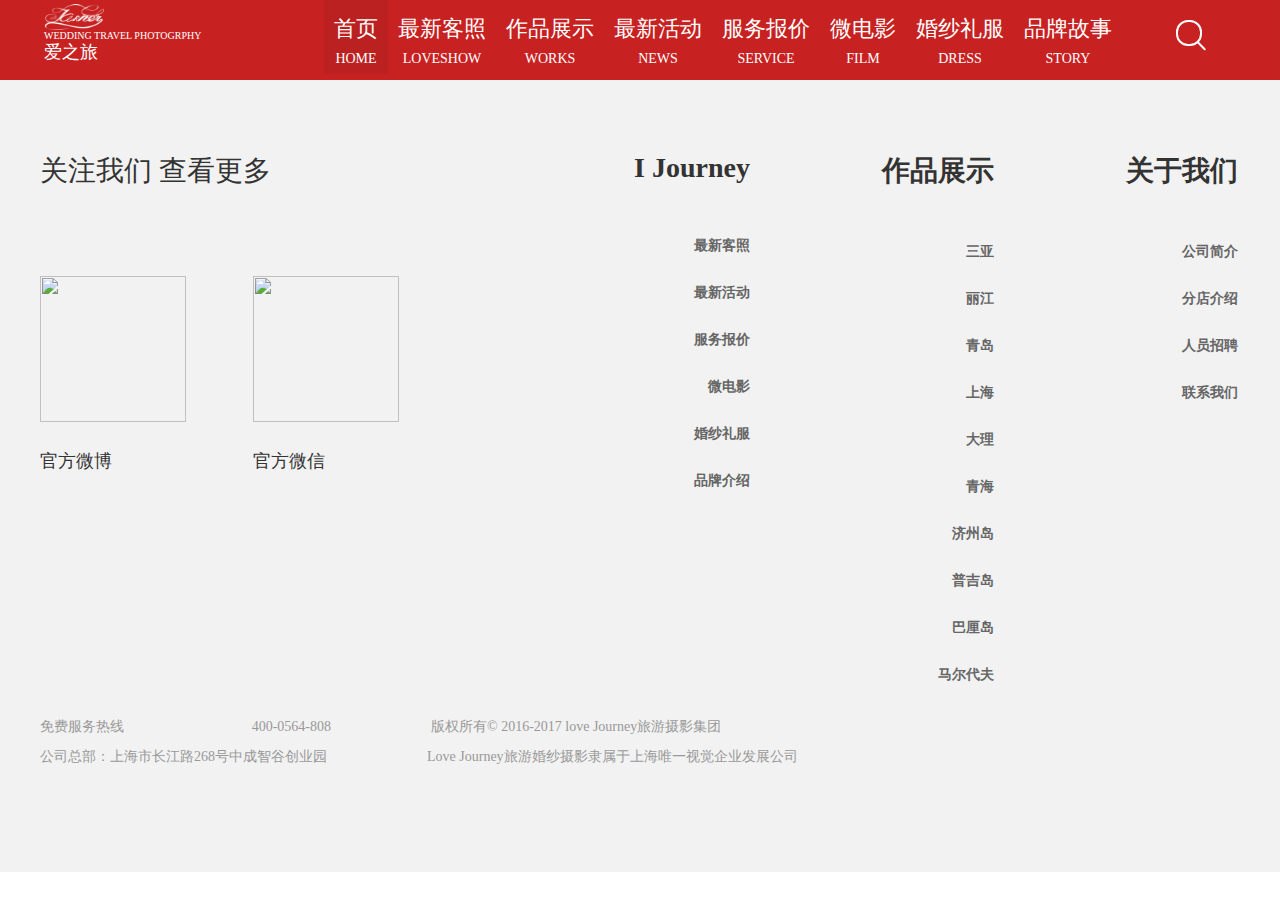
==== index.html @ 19bf7eb3 "Merge remote-tracking branch 'refs/remotes/sevenBaseGuest/master' into lifuyou" ====
<!doctype html>
<html lang="en">
<head>
	<meta charset="UTF-8" />
	<meta name="author" content="sevenBaseGuest"/>
	<meta name="generator" content="Hbuilder 8.0"/>
	<title>爱之旅</title>
	<link rel="stylesheet" type="text/css" href="css/public.css"/>
</head>
<body>
	<!-- 导航栏开始 -->
	<div class="nav">
		<div class="nav_content">
			<div class="nav_left">
				<ul>
					<li class="left_top"><img src="img/index_nav.png"/></li>
					<li>WEDDING TRAVEL PHOTOGRPHY</li>
					<li class="left_bottom">爱之旅</li>
				</ul>
			</div>
			<div class="nav_center">
				<ul>
					<li class="active">
						<a href="#">
							<p>首页</p>
							<p>HOME</p>
						</a>
					</li>
					<li>
						<a href="#">
							<p>最新客照</p>
							<p>LOVESHOW</p>
						</a>
					</li>
					<li>
						<a href="#">
							<p>作品展示</p>
							<p>WORKS</p>
						</a>
					</li>
					<li>
						<a href="#">
							<p>最新活动</p>
							<p>NEWS</p>
						</a>
					</li>
					<li>
						<a href="#">
							<p>服务报价</p>
							<p>SERVICE</p>
						</a>
					</li>
					<li>
						<a href="#">
							<p>微电影</p>
							<p>FILM</p>
						</a>
					</li>
					<li>
						<a href="#">
							<p>婚纱礼服</p>
							<p>DRESS</p>
						</a>
					</li>
					<li>
						<a href="#">
							<p>品牌故事</p>
							<p>STORY</p>
						</a>
					</li>
				</ul>
			</div>
			<div class="nav_right">
				<div class="nav_circle"></div>
				<div class="nav_xiexian"></div>
			</div>
		</div>
	</div>	
	<!-- 导航栏结束 -->
	<div class="foot">
		<div class="foot_wrap">
			<div class="foot_left">
				<ul>
					<li>关注我们 查看更多</li>
					<li class="attention">
						<span>
							<img src="img/weibo.png"/>
						</span>
						<span class="foot_weixin">
							<img src="img/weixin.png"/>
						</span>
					</li>
					<li class="foot_img_detail">
						<span>官方微博</span>
						<span class="offical_weixin">官方微信</span>
					</li>
				</ul>
			</div>
			<div class="foot_right">
				<dl>
					<dt>I Journey</dt>
						<dd><a href="#">最新客照</a></dd>
						<dd><a href="#">最新活动</a></dd>
						<dd><a href="#">服务报价</a></dd>
						<dd><a href="#">微电影</a></dd>
						<dd><a href="#">婚纱礼服</a></dd>
						<dd><a href="#">品牌介绍</a></dd>					
				</dl>
				<dl>
					<dt>作品展示</dt>
						<dd><a href="#">三亚</a></dd>
						<dd><a href="#">丽江</a></dd>
						<dd><a href="#">青岛</a></dd>
						<dd><a href="#">上海</a></dd>
						<dd><a href="#">大理</a></dd>
						<dd><a href="#">青海</a></dd>
						<dd><a href="#">济州岛</a></dd>
						<dd><a href="#">普吉岛</a></dd>
						<dd><a href="#">巴厘岛</a></dd>
						<dd><a href="#">马尔代夫</a></dd>
				</dl>
				<dl>
					<dt>关于我们</dt>
						<dd><a href="#">公司简介</a></dd>
						<dd><a href="#">分店介绍</a></dd>
						<dd><a href="#">人员招聘</a></dd>
						<dd><a href="#">联系我们</a></dd>
				</dl>
			</div>
			<div class="foot_detail">
				<ul>
					<li>免费服务热线</li>
					<li class="foot_second">400-0564-808</li>
					<li class="foot_third">版权所有&copy; 2016-2017 love Journey旅游摄影集团</li>
				</ul>
				<ul>
					<li>公司总部：</li>
					<li>上海市长江路268号中成智谷创业园</li>
					<li class="foot_third">Love Journey旅游婚纱摄影隶属于上海唯一视觉企业发展公司</li>
				</ul>
			</div>
		</div>
	</div>
</body>
</html>
---- css/public.css ----
@charset "utf-8";
/*清除默认样式开始*/
html, body, div, span, applet, object, iframe,h1, h2, h3, h4, h5, h6, p, blockquote, 
pre,a, abbr, acronym,address, big, cite, code,del, dfn, em, img, ins, kbd, q, s, 
samp,small, strike, strong, sub, sup, tt,var,b, u, i, center,dl, dt, dd, ol, ul, 
li,fieldset, form, label, legend,table, caption, tbody,tfoot,thead,tr, th, td,article, 
aside, canvas, details, embed, figure, figcaption, footer, header,hgroup, menu, nav, 
output, ruby, section, summary,time, mark, audio, video
{
  margin: 0;
  padding: 0;
}
body {
	font-size: "平方";
}
ul ,li ,ol {
	list-style: none;
}
a {
	text-decoration: none;
}
@font-face {
	font-family:AdobeHeitiStdR;
	src: url("../font/AdobeHeitiStd.otf");
}
@font-face {
	font-family:平方;
	src: url("../font/pingfang.ttf");
}
/*清除默认样式结束*/
/*导航栏样式开始*/
.nav {
	position: relative;
	width: 100%;
	min-width: 1200px;
	height: 80px;
	background: #c10a0a;
	opacity: 0.9;
	filter: alpha(opacity=90);
}
.nav .nav_content {
	position: relative;
	margin: 0 auto;
	width: 1200px;
	height: 80px;
	line-height: 80px;
}
.nav .nav_content .nav_left {
	width: 280px;
	height: 80px;
	position: relative;
	float: left;
	padding-top: 12px;
	padding-left: 4px;
}
.nav .nav_content .nav_left ul li {
	color: #ffffff;
	height: 16px;
	line-height: 16px;
	font-size: 10px;
	font-family: "平方";
}
.nav .nav_content .nav_left ul li.left_top img{
	width: 60px;
  height: 26px;
  position: relative;
  top: -8px;
}
.nav .nav_content .nav_left ul li.left_bottom {
	font-family: "AdobeHeitiStdR";
	font-size: 18px;
	font-weight: 100;
}
.nav .nav_content .nav_center {
	position: relative;
	float: left;
	height: 80px;
	line-height: 80px;
}
.nav .nav_content .nav_center ul li {
	float: left;
}
.nav .nav_content .nav_center ul li:hover {
	background: #B50909;
}
.nav .nav_content .nav_center ul li.active {
	background: #B50909;
}
.nav .nav_content .nav_center ul li a {
	font-family: "平方";
	color: #ffffff;
	display: block;
	height: 60px;
	line-height: 60px;
	font-weight: 100;
	text-align: center;
}
.nav .nav_content .nav_center ul li a {
	padding: 14px 10px 0;
}
.nav .nav_content .nav_center ul li a p {
	height: 30px;
	line-height: 30px;
}
.nav .nav_content .nav_center ul li a p:first-child {
	font-size: 22px;
}
.nav .nav_content .nav_center ul li a p:last-child {
	font-size: 14px;
}
.nav .nav_content .nav_right {
	position: relative;
	float: left;
	width: 100px;
	height: 80px;
}
.nav .nav_content .nav_right .nav_circle {
	width: 22px;
	height: 22px;
	border: 2px solid #FFFFFF;
	border-radius: 12px;
	-moz-border-radius: 12px;
	-webkit-border-radius: 12px;
	position: relative;
	top: 20px;
	left: 54px;
	cursor: pointer;
}
.nav .nav_content .nav_right .nav_xiexian {
	position: absolute;
	width: 9px;
	height: 0px;
	border: 1px solid #FFFFFF;
	transform: rotate(45deg);
	-moz-transform: rotate(45deg);
	-ms-transform: rotate(45deg);
	-webkit-transform: rotate(45deg);
	border-radius: 5px;
	-moz-border-radius: 5px;
	-webkit-border-radius: 5px;
	left: 74px;
	top: 45px;
}
/*导航栏结束*/
/*底部开始*/
.foot {
	width: 100%;
	min-width: 1200px;
	background: #F2F2F2;
	position: relative;
	height: 792px;
}
.foot .foot_wrap {
	position: relative;
	width: 1200px;
	margin: 0 auto;
	padding-top: 72px;
}
.foot .foot_wrap .foot_left {
	position: relative;
	float: left;
	width: 430px;
}
.foot .foot_wrap .foot_left ul li {
	font-size: 28px;
	color: #333333;
}
.foot .foot_wrap .foot_left ul li.attention {
	padding-top: 86px;
}
.foot .foot_wrap .foot_left ul li.attention img {
	width: 146px;
	height: 146px;
}
.foot .foot_wrap .foot_left ul li.attention span.foot_weixin {
	padding-left: 60px;
}
.foot .foot_wrap .foot_left ul li.foot_img_detail {
	padding-top: 20px;
	font-size: 18px;
}
.foot .foot_wrap .foot_left ul li.foot_img_detail span.offical_weixin {
	padding-left: 136px;
}
.foot .foot_wrap .foot_right {
	position: relative;
	float: right;
	width: 730px;
}
.foot .foot_wrap .foot_right dl {
	width: 140px;
	display: inline-block;
	position: relative;
	vertical-align: top;
	padding-left: 100px;
	font-family: "平方";
}
.foot .foot_wrap .foot_right dl dt {
	padding-bottom: 52px;
	font-size: 28px;
	color: #333333;
	font-weight: bold;
	text-align: right;
}
.foot .foot_wrap .foot_right dl dd{
	text-align: right;
	padding-bottom: 28px;
	display: block;
}
.foot .foot_wrap .foot_right dl dd a {
	color: #666666;
	font-size: 14px;
	font-weight: bold;
}
.foot .foot_wrap .foot_right dl dd a:hover {
	color: #C10A0A;
}
.foot .foot_wrap .foot_detail {
	position: relative;
	width: 1200px;
	float: left;
	padding-bottom: 58px;
	font-size: 14px;
	color: #999999;
}
.foot .foot_wrap .foot_detail ul {
	width: 1200px;
	position: relative;
	height: 30px;
	line-height: 30px;
}
.foot .foot_wrap .foot_detail ul li {
	float: left;
}
.foot .foot_wrap .foot_detail ul li.foot_third {
	padding-left: 100px;
}
.foot .foot_wrap .foot_detail ul li.foot_second {
	width: 207px;
	text-align: right;
}
/*底部结束*/
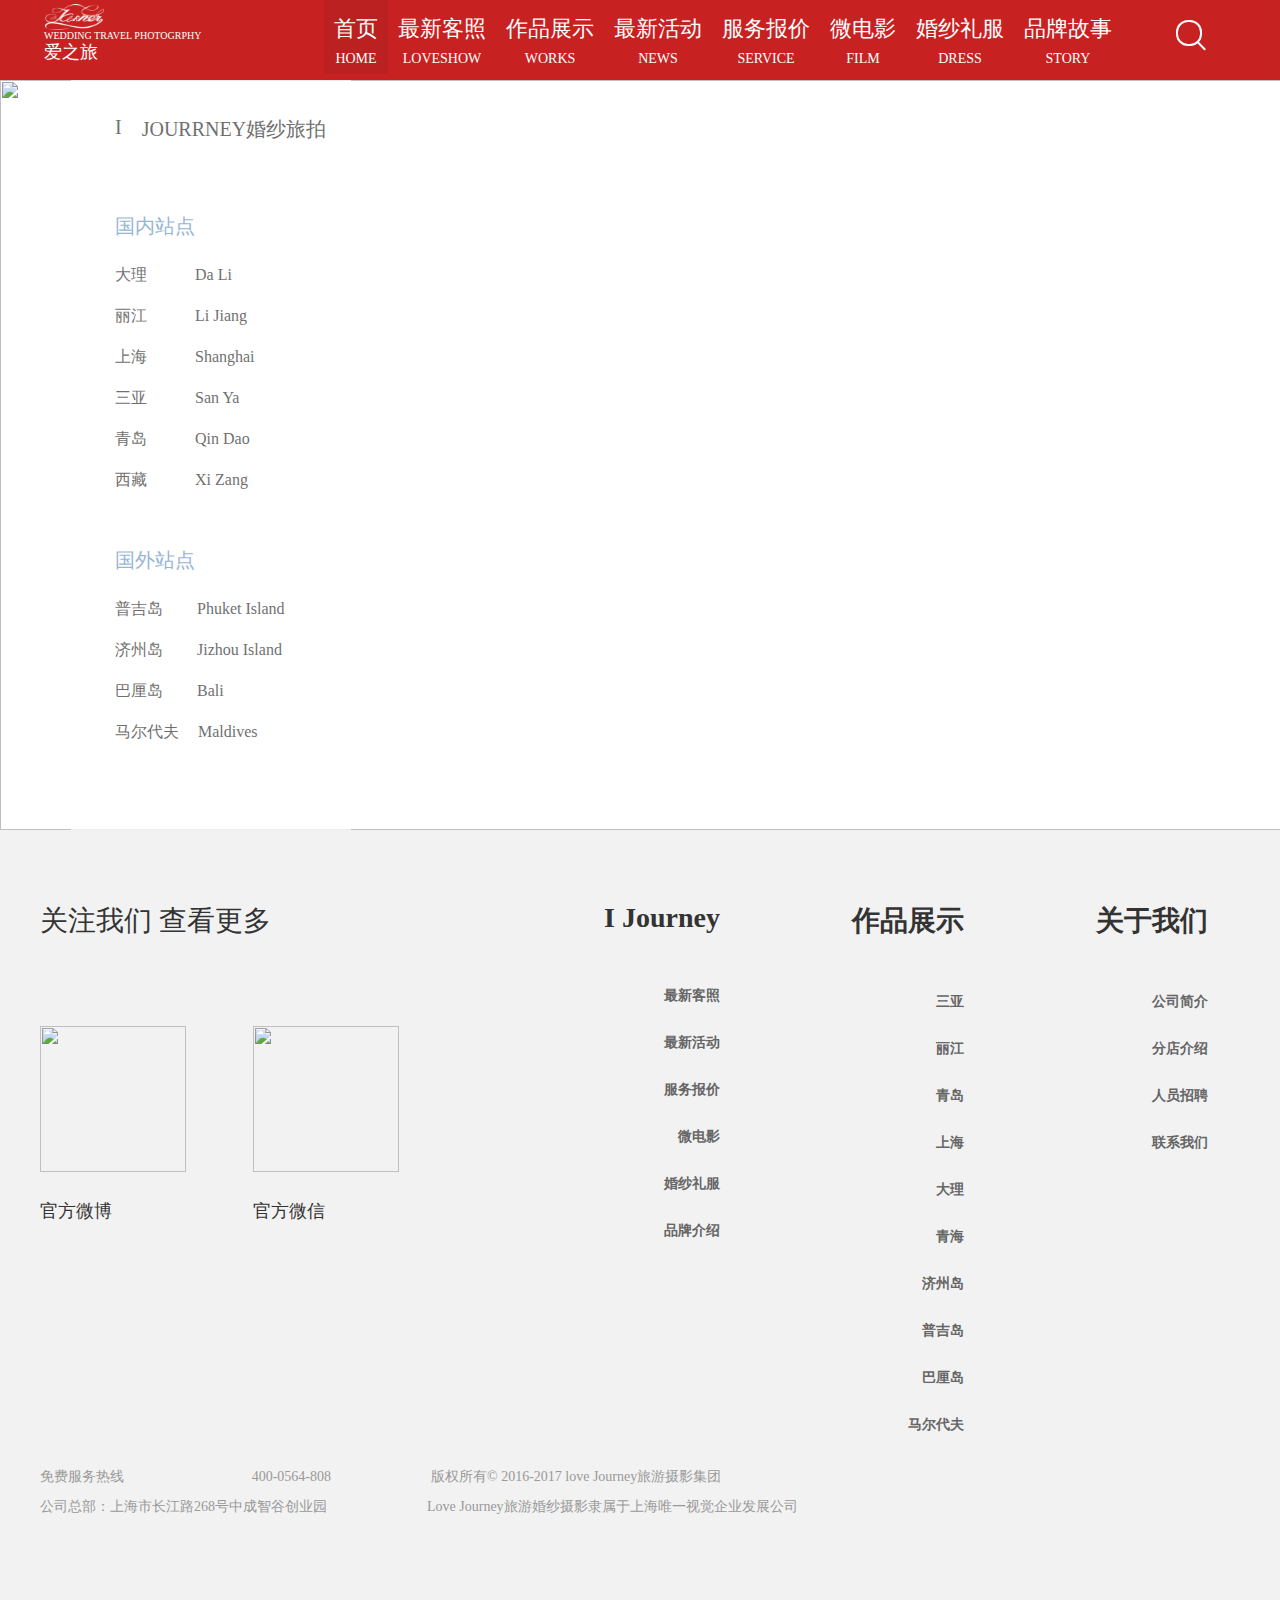
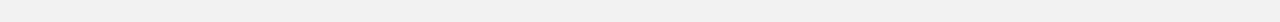
==== commit 308aa211: "首页导航栏下面大图部分" ====
--- a/index.html
+++ b/index.html
@@ -6,6 +6,7 @@
 	<meta name="generator" content="Hbuilder 8.0"/>
 	<title>爱之旅</title>
 	<link rel="stylesheet" type="text/css" href="css/public.css"/>
+	<link rel="stylesheet" type="text/css" href="css/index.css"/>
 </head>
 <body>
 	<!-- 导航栏开始 -->
@@ -77,6 +78,70 @@
 		</div>
 	</div>	
 	<!-- 导航栏结束 -->
+	
+	<!--大图部分开始-->
+	<div class="LFY_bigpic">
+		<img src="img/index_bg.png"/>
+		<div class="LFY_parent_site">
+			<div class="LFY_site">
+				<div class="LFY_sub_site">
+					<p>I</p>
+					<span>JOURRNEY婚纱旅拍</span>
+				</div>
+				<div class="LFY_inlandsite">
+					<p>国内站点</p>
+					<ul>
+						<li>
+							<span>大理</span>
+							<span>Da Li</span>
+						</li>
+						<li>
+							<span>丽江</span>
+							<span>Li Jiang</span>
+						</li>
+						<li>
+							<span>上海</span>
+							<span>Shanghai</span>
+						</li>
+						<li>
+							<span>三亚</span>
+							<span>San Ya</span>
+						</li>
+						<li>
+							<span>青岛</span>
+							<span>Qin Dao</span>
+						</li>
+						<li>
+							<span>西藏</span>
+							<span>Xi Zang</span>
+						</li>
+					</ul>
+				</div>
+				<div class="LFY_foreignsite">
+					<p>国外站点</p>
+					<ul>
+						<li>
+							<span>普吉岛</span>
+							<span>Phuket Island</span>
+						</li>
+						<li>
+							<span>济州岛</span>
+							<span>Jizhou Island</span>
+						</li>
+						<li>
+							<span>巴厘岛</span>
+							<span>Bali</span>
+						</li>
+						<li>
+							<span class="LFY_Maldives">马尔代夫</span>
+							<span>Maldives</span>
+						</li>
+					</ul>
+				</div>
+		</div>
+		</div>
+	</div>
+	<!--底部开始-->
 	<div class="foot">
 		<div class="foot_wrap">
 			<div class="foot_left">
--- a/css/public.css
+++ b/css/public.css
@@ -185,7 +185,7 @@
 .foot .foot_wrap .foot_right {
 	position: relative;
 	float: right;
-	width: 730px;
+	width: 760px;
 }
 .foot .foot_wrap .foot_right dl {
 	width: 140px;
--- a/css/index.css
+++ b/css/index.css
@@ -0,0 +1,79 @@
+/*大图部分*/
+.LFY_bigpic{
+	width: 1903px;
+	height: 750px;
+	/*min-width: 1200px;*/
+	position: relative;
+}
+.LFY_bigpic img{
+	width: 100%;
+	height: 100%;
+	position: absolute;
+	top: 0;
+	left: 0;
+}
+/*大图站点部分*/
+.LFY_parent_site{
+	width: 280px;
+	height: 750px;
+	position: absolute;
+	left: 71px;
+	top: 0;
+	background: white;
+	opacity: 0.7;
+}
+.LFY_site{
+	width: 230px;
+	height: 714px;
+	position: absolute;
+	top: 36px;
+	left: 44px;
+}
+.LFY_sub_site{
+	font-family: "微软雅黑";
+	font-size: 20px;
+	color: #333333;
+	margin-bottom: 70px;
+}
+.LFY_sub_site p{
+	float: left;
+	margin-right: 20px;
+}
+/*国内站点*/
+.LFY_inlandsite p{
+	font-size: 20px;
+	color: #6d98c2;
+	margin-bottom: 25px;
+}
+.LFY_inlandsite ul{
+	font-size: 16px;
+	color: #333333;
+}
+.LFY_inlandsite ul li{
+	margin-bottom: 20px;
+}
+.LFY_inlandsite ul li span{
+	margin-right: 44px;
+}
+/*国外站点*/
+.LFY_foreignsite{
+	margin-top: 56px;
+}
+.LFY_foreignsite p{
+	font-size: 20px;
+	color: #6d98c2;
+	margin-bottom: 25px;
+}
+.LFY_foreignsite ul{
+	font-size: 16px;
+	color: #333333;
+}
+.LFY_foreignsite ul li{
+	margin-bottom: 20px;
+}
+.LFY_foreignsite ul li span{
+	margin-right: 30px;
+}
+.LFY_foreignsite ul li .LFY_Maldives{
+	margin-right: 15px;
+}
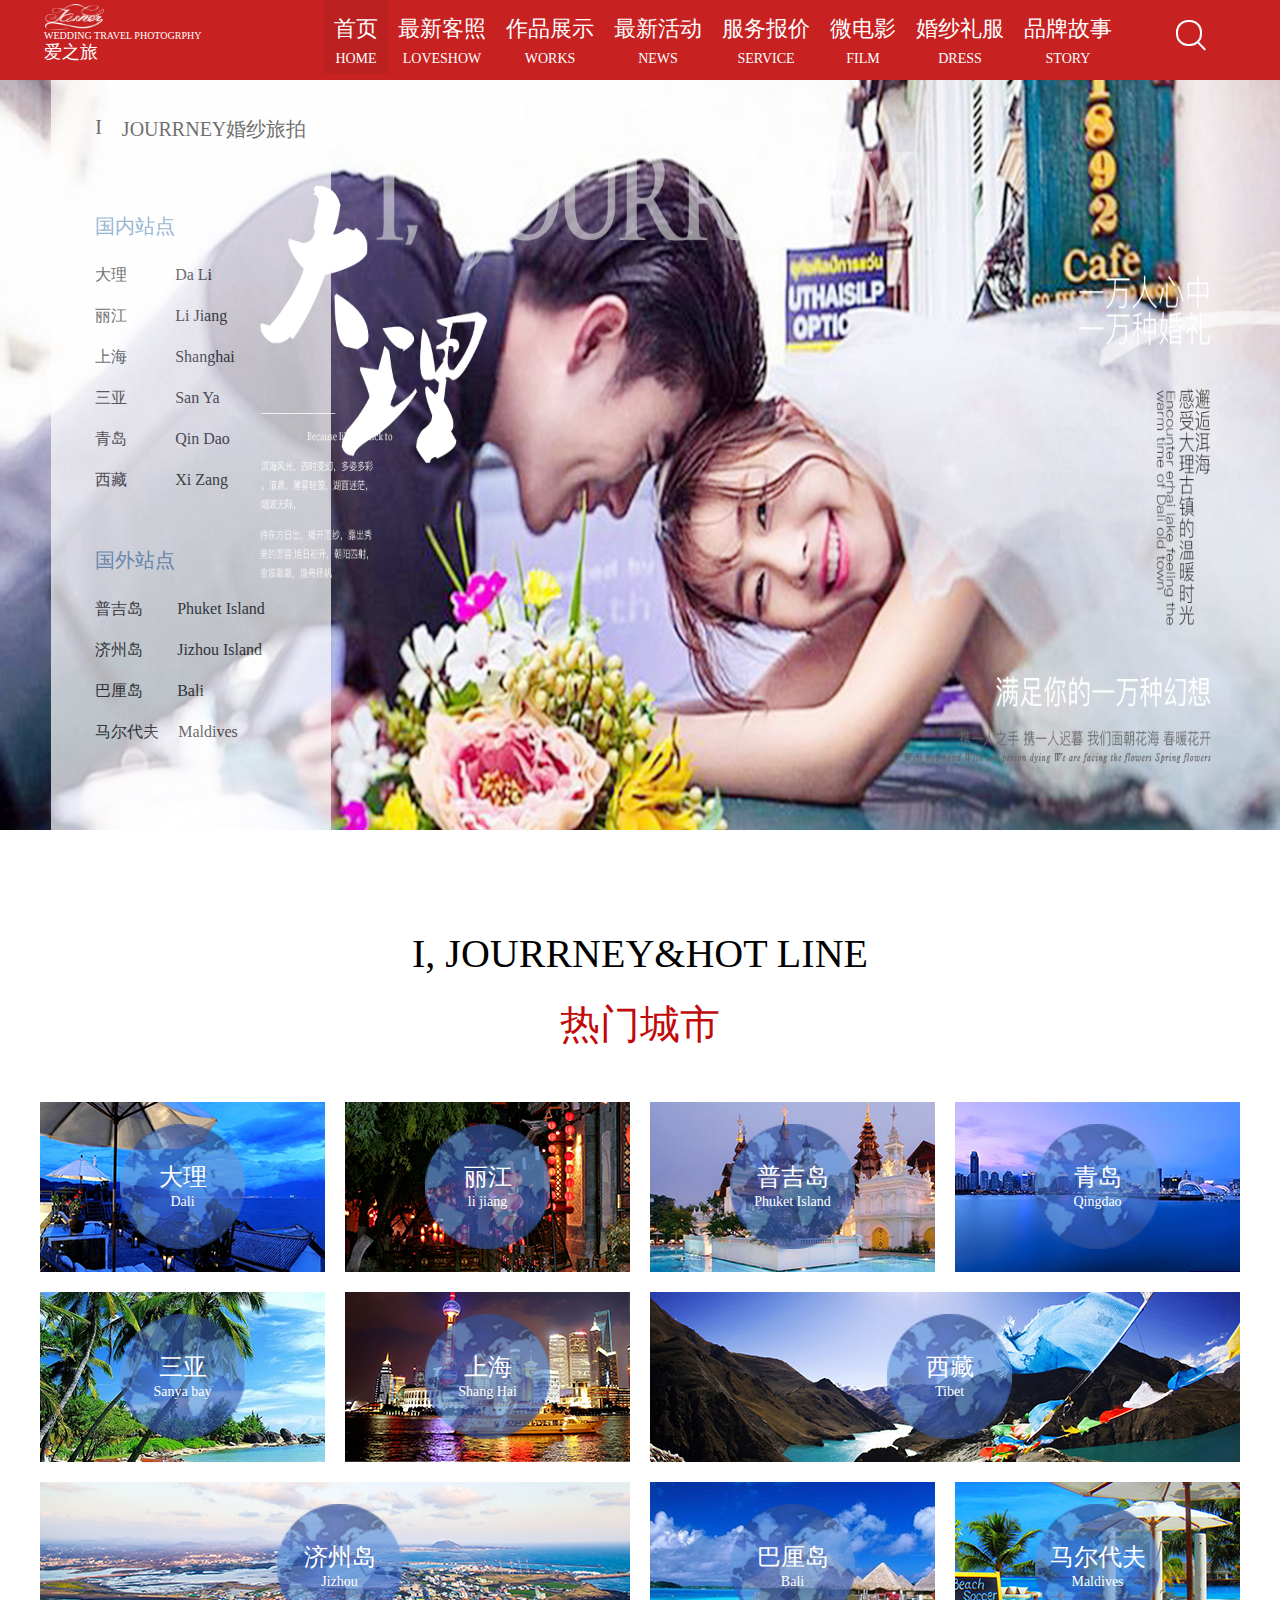
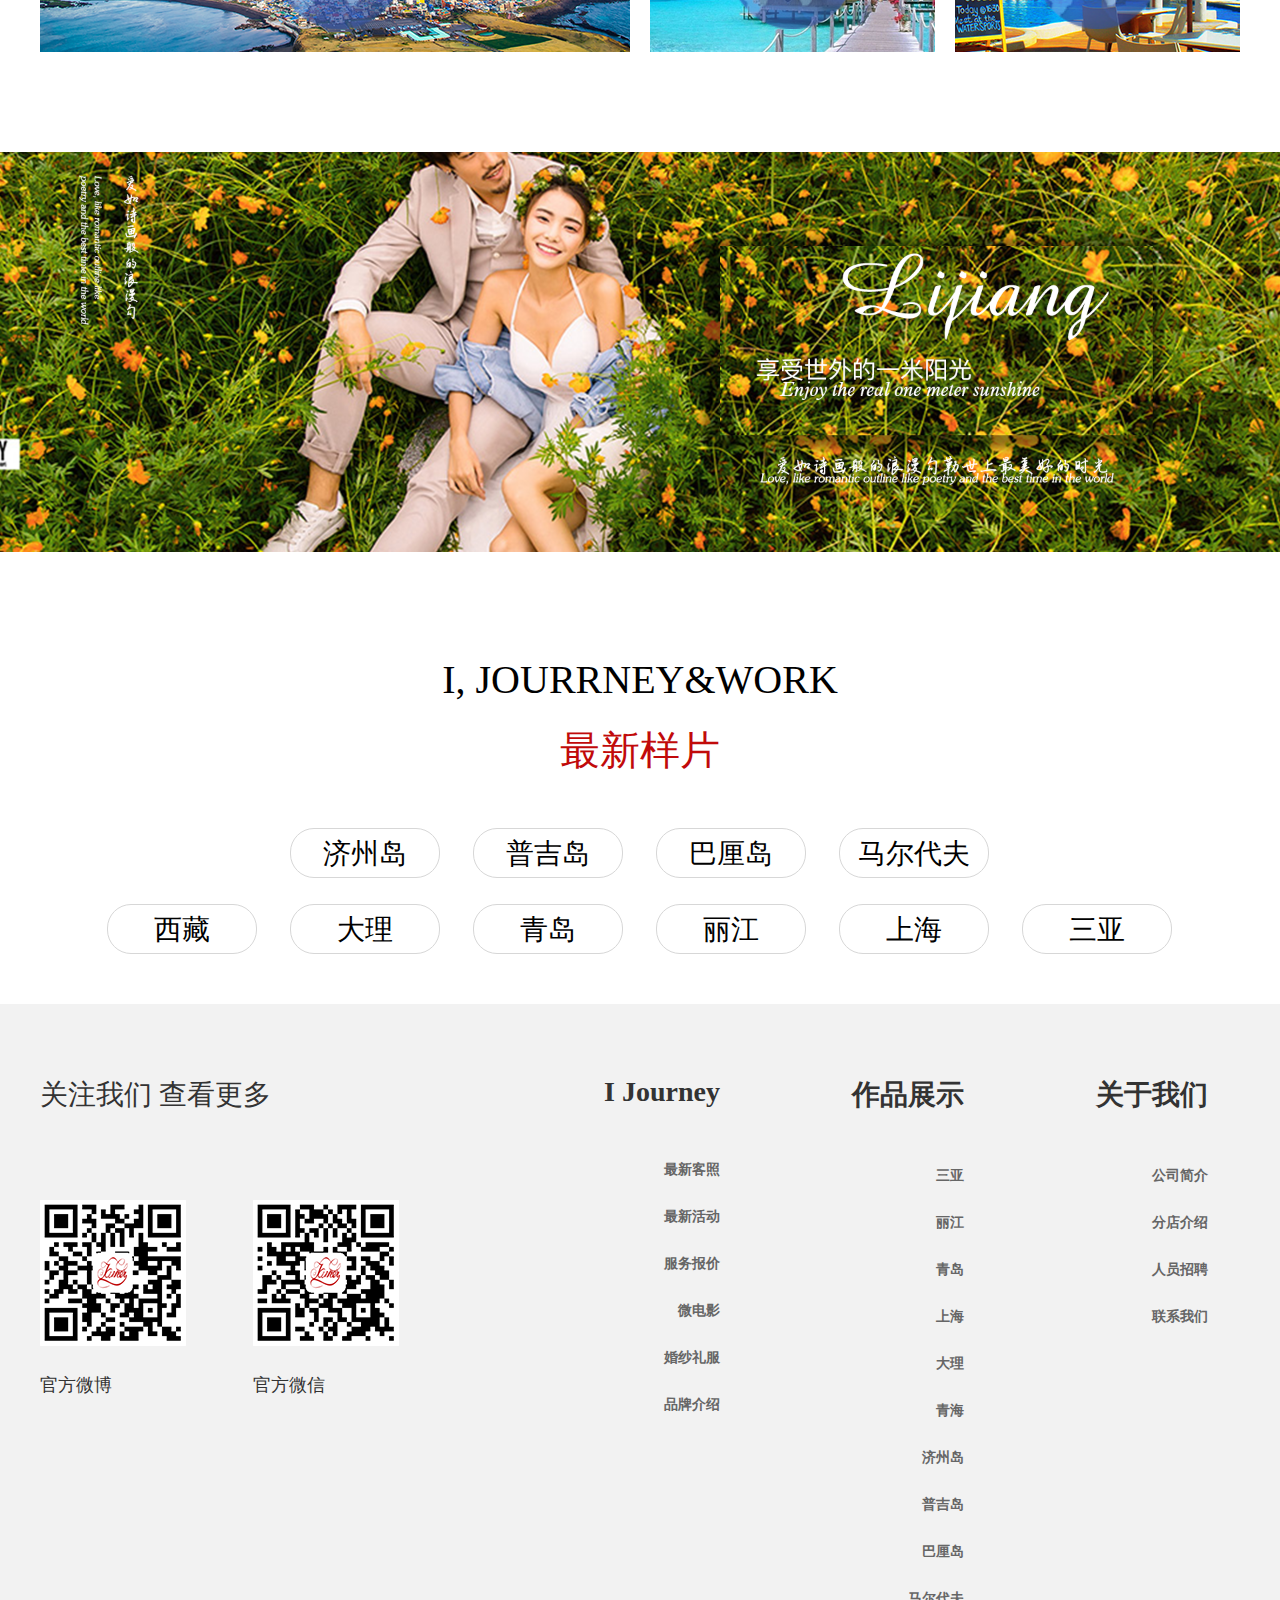
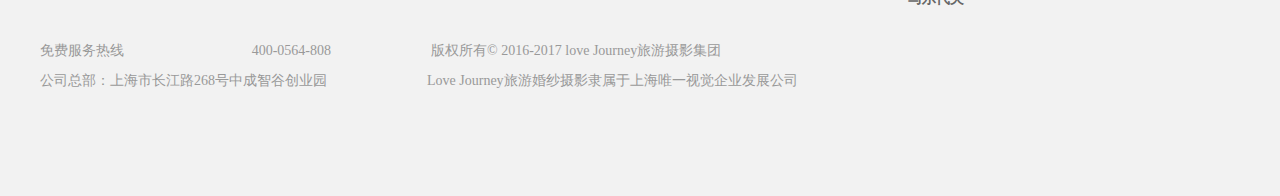
==== commit 48ba42c4: "首页热门城市部分" ====
--- a/index.html
+++ b/index.html
@@ -7,6 +7,7 @@
 	<title>爱之旅</title>
 	<link rel="stylesheet" type="text/css" href="css/public.css"/>
 	<link rel="stylesheet" type="text/css" href="css/index.css"/>
+	<script type="text/javascript" src="js/index.js"></script>
 </head>
 <body>
 	<!-- 导航栏开始 -->
@@ -138,7 +139,128 @@
 						</li>
 					</ul>
 				</div>
-		</div>
+		    </div>
+		</div>
+	</div>
+	<!--大图部分结束-->
+	
+	<!--热门城市部分-->
+	<div class="LFY_hotcity">
+		<div class="LFY_sub_hotcity">
+			<p>I, JOURRNEY&HOT LINE</p>
+			<span>热门城市</span>
+			<ul>
+				<li>
+					<img src="img/index_city1.png" />
+					<a href="#">
+						<img src="img/index_city_out.png"/>
+						<span>大理</span>
+						<p>Dali</p>
+					</a>
+				</li>
+				<li>
+					<img src="img/index_city2.png" />
+					<a href="#">
+						<img src="img/index_city_out.png"/>
+						<span>丽江</span>
+						<p>li jiang</p>
+					</a>
+				</li>
+				<li>
+					<img src="img/index_city3.png" />
+					<a href="#">
+						<img src="img/index_city_out.png"/>
+						<span>普吉岛</span>
+						<p>Phuket Island</p>
+					</a>
+				</li>
+				<li class="rightdistence">
+					<img src="img/index_city4.png" />
+					<a href="#">
+						<img src="img/index_city_out.png"/>
+						<span>青岛</span>
+						<p>Qingdao</p>
+					</a>
+				</li>
+			</ul>
+			<ul>
+				<li>
+					<img src="img/index_city5.png" />
+					<a href="#">
+						<img src="img/index_city_out.png"/>
+						<span>三亚</span>
+						<p>Sanya bay</p>
+					</a>
+				</li>
+				<li>
+					<img src="img/index_city6.png" />
+					<a href="#">
+						<img src="img/index_city_out.png"/>
+						<span>上海</span>
+						<p>Shang Hai</p>
+					</a>
+				</li>
+				<li class="rightdistence with">
+					<img src="img/index_city7.png" />
+					<a href="#" class="LFY_butongjuli">
+						<img src="img/index_city_out.png"/>
+						<span>西藏</span>
+						<p>Tibet</p>
+					</a>
+				</li>
+			</ul>
+			<ul>
+				<li class="with">
+					<img src="img/index_city8.png" />
+					<a href="#" class="LFY_butongjuli">
+						<img src="img/index_city_out.png"/>
+						<span>济州岛</span>
+						<p>Jizhou</p>
+					</a>
+				</li>
+				<li>
+					<img src="img/index_city9.png" />
+					<a href="#">
+						<img src="img/index_city_out.png"/>
+						<span>巴厘岛</span>
+						<p>Bali</p>
+					</a href="#">
+				</li>
+				<li class="rightdistence">
+					<img src="img/index_city10.png" />
+					<a href="#">
+						<img src="img/index_city_out.png"/>
+						<span>马尔代夫</span>
+						<p>Maldives</p>
+					</a>
+				</li>
+			</ul>
+		</div>
+	</div>
+	<!--yiang部分-->
+	<div class="LFY_yiang">
+		<img src="img/index_main_bg.png"/>
+	</div>
+	<!--最新样片部分-->
+	<div class="LFY_newsample">
+		<div class="LFY_sub_newsample">
+			<p>I, JOURRNEY&WORK</p>
+			<span>最新样片</span>
+			<dl>
+				<dt><a href="#">济州岛</a></dt>
+				<dt><a href="#">普吉岛</a></dt>
+				<dt><a href="#">巴厘岛</a></dt>
+				<dt class="LFY_rightdistence"><a href="#">马尔代夫</a></dt>
+			</dl>
+			<ol>
+				<li><a href="#">西藏</a></li>
+				<li><a href="#">大理</a></li>
+				<li><a href="#">青岛</a></li>
+				<li><a href="#">丽江</a></li>
+				<li><a href="#">上海</a></li>
+				<li class="LFY_rightdistence"><a href="#">三亚</a></li>
+			</ol>
+			<ul></ul>
 		</div>
 	</div>
 	<!--底部开始-->
--- a/css/index.css
+++ b/css/index.css
@@ -1,6 +1,7 @@
 /*大图部分*/
 .LFY_bigpic{
-	width: 1903px;
+	width: 100%;
+	min-width: 1200px;
 	height: 750px;
 	/*min-width: 1200px;*/
 	position: relative;
@@ -17,7 +18,7 @@
 	width: 280px;
 	height: 750px;
 	position: absolute;
-	left: 71px;
+	left: 4%;
 	top: 0;
 	background: white;
 	opacity: 0.7;
@@ -77,3 +78,181 @@
 .LFY_foreignsite ul li .LFY_Maldives{
 	margin-right: 15px;
 }
+/*热门城市部分*/
+.LFY_hotcity{
+	width: 100%;
+	margin-top: 100px;
+}
+.LFY_sub_hotcity{
+	width: 1200px;
+	margin: 0 auto;
+}
+.LFY_sub_hotcity p{
+	width: 1200px;
+	text-align: center;
+	font-family: castellar;
+	font-size: 40px;
+}
+.LFY_sub_hotcity span{
+	display: inline-block;
+	width: 1200px;
+	text-align: center;
+	font-size: 40px;
+	color: #c10a0a;
+	margin-top: 20px;
+	margin-bottom: 50px;
+}
+.LFY_sub_hotcity ul{
+	width: 1200px;
+	height: 170px;
+	margin-bottom: 20px;
+}
+.LFY_sub_hotcity ul li{
+	width: 285px;
+	height: 170px;
+	float: left;
+	margin-right: 20px;
+	position: relative;
+}
+.LFY_sub_hotcity ul li.rightdistence{
+	margin-right: 0;
+}
+.LFY_sub_hotcity ul li.with{
+	width: 590px;
+}
+.LFY_sub_hotcity ul li img{
+	width: 100%;
+	height: 100%;
+}
+.LFY_sub_hotcity ul li a{
+	display: inline-block;
+	width: 125px;
+	height: 125px;
+	position: absolute;
+	left: 80px;
+	top: 22px;
+}
+.LFY_sub_hotcity ul li a span{
+	display: block;
+	width: 125px;
+	font-size: 24px;
+	font-family: "黑体";
+	color: white;
+	text-align: center;
+	margin: 0;
+	position: absolute;
+	left: 0;
+	top: 37px;
+	z-index: 2;
+}
+.LFY_sub_hotcity ul li a p{
+	width: 125px;
+	font-size: 14px;
+	color: white;
+	text-align: center;
+	position: absolute;
+	left: 0;
+	top: 70px;
+	z-index: 2;
+}
+.LFY_sub_hotcity ul li a img{
+	display: block;
+	position: absolute;
+	top: 0px;
+	left: 0px;
+	z-index: 0;
+}
+.LFY_sub_hotcity ul li a.LFY_butongjuli{
+	position: absolute;
+	top: 22px;
+	left: 237px;
+}
+/*yiang部分*/
+.LFY_yiang{
+	width: 100%;
+	min-width: 1200px;
+	margin-top: 100px;
+}
+.LFY_yiang img{
+	width: 100%;
+	height: 100%;
+}
+/*最新样片部分*/
+.LFY_newsample{
+	width: 100%;
+	margin-top: 100px;
+	margin-bottom: 50px;
+}
+.LFY_sub_newsample{
+	width: 1200px;
+	margin: 0 auto;
+}
+.LFY_sub_newsample p{
+	width: 1200px;
+	text-align: center;
+	font-family: castellar;
+	font-size: 40px;
+}
+.LFY_sub_newsample span{
+	display: inline-block;
+	width: 1200px;
+	text-align: center;
+	font-size: 40px;
+	color: #c10a0a;
+	margin-top: 20px;
+	margin-bottom: 50px;
+}
+.LFY_sub_newsample dl{
+	width: 700px;
+	height: 50px;
+	padding-left: 250px;
+	padding-right: 250px;
+}
+.LFY_sub_newsample dl dt{
+	float: left;
+	font-size: 28px;
+	margin-right: 33px;
+	text-align: center;
+	line-height: 50px;
+}
+.LFY_rightdistence{
+	margin-right: 0 !important;
+}
+.LFY_sub_newsample dl dt a{
+	display: inline-block;
+	width: 148px;
+	height: 48px;
+	border: 1px solid #d7d7d7;
+	border-radius: 24px;
+	color: black;
+}
+.LFY_sub_newsample dl dt a:hover{
+	background: #6d98c2;
+	color: white;
+}
+.LFY_sub_newsample ol{
+	width: 1065px;
+	height: 50px;
+	padding-left: 67px;
+	padding-right: 67px;
+	margin-top: 26px;
+}
+.LFY_sub_newsample ol li{
+	float: left;
+	font-size: 28px;
+	margin-right: 33px;
+	text-align: center;
+	line-height: 50px;
+}
+.LFY_sub_newsample ol li a{
+	display: inline-block;
+	width: 148px;
+	height: 48px;
+	border: 1px solid #d7d7d7;
+	border-radius: 24px;
+	color: black;
+}
+.LFY_sub_newsample ol li a:hover{
+	background: #6d98c2;
+	color: white;
+}
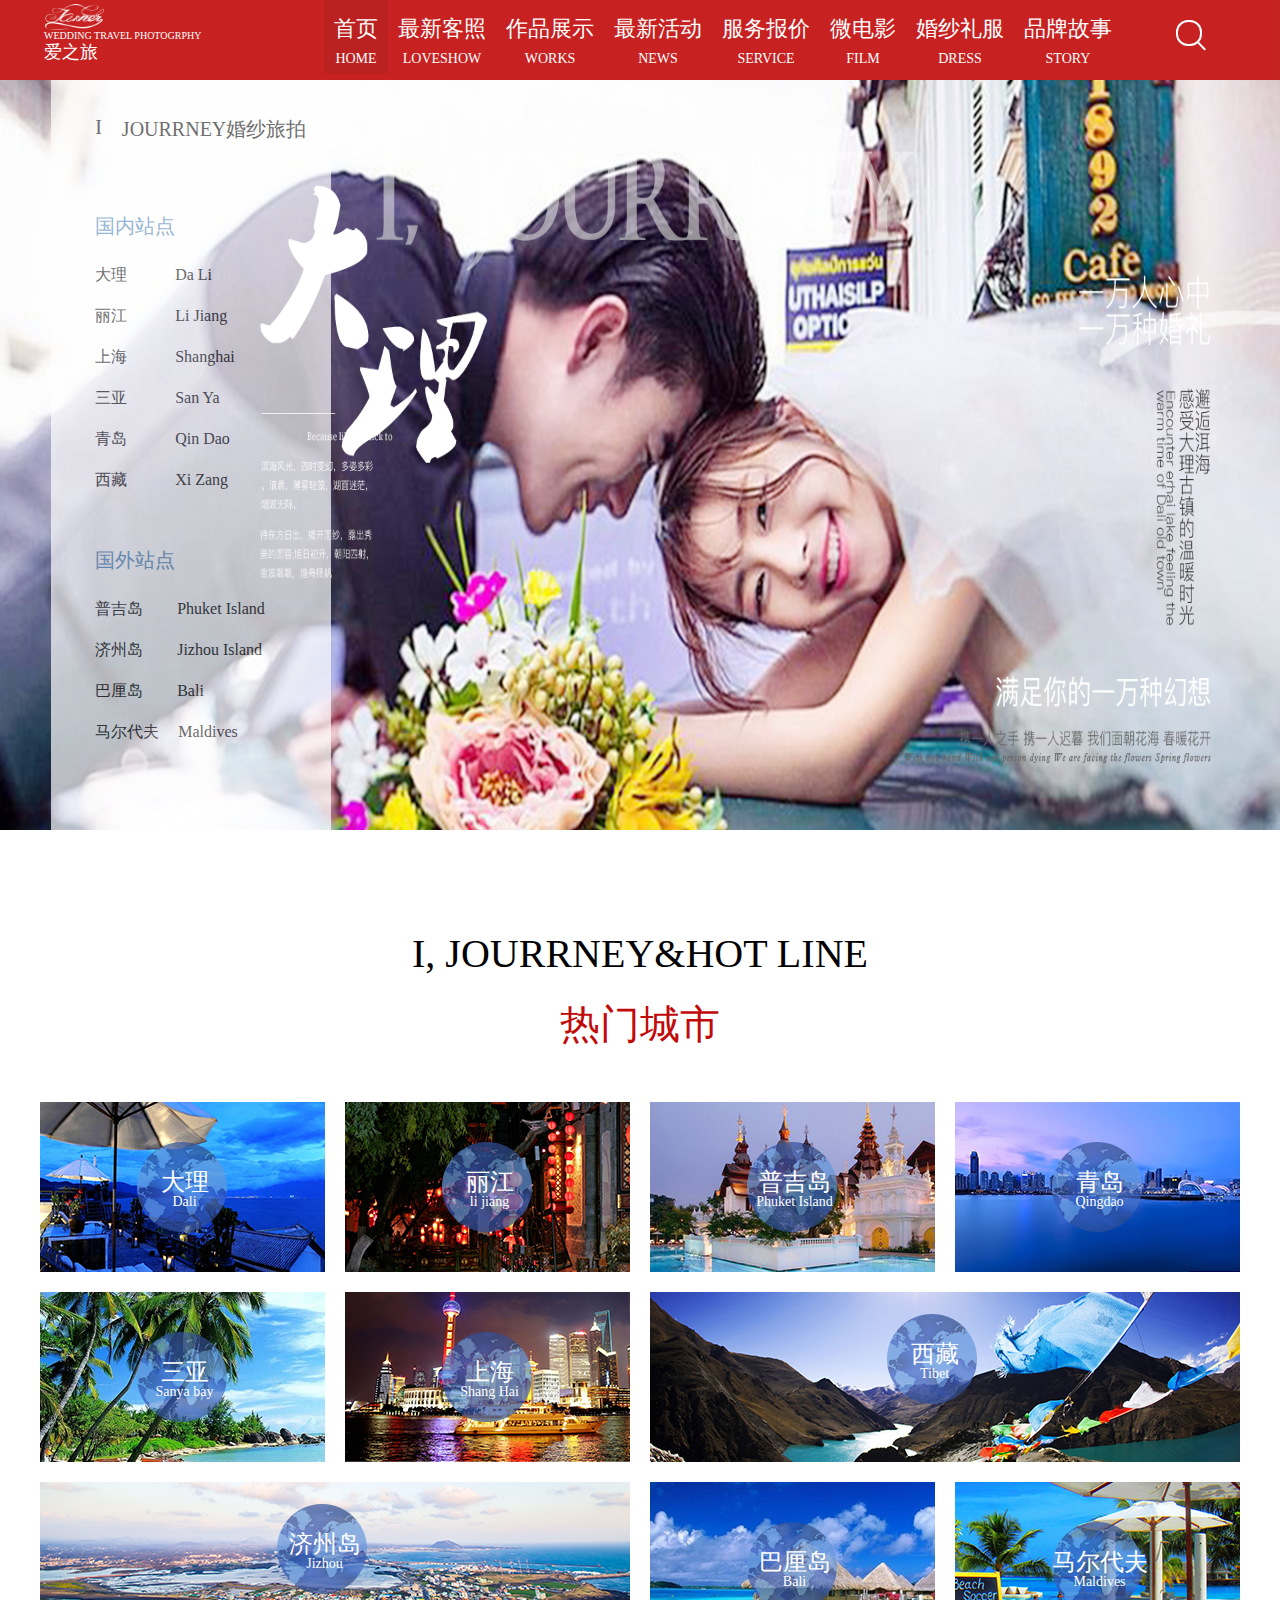
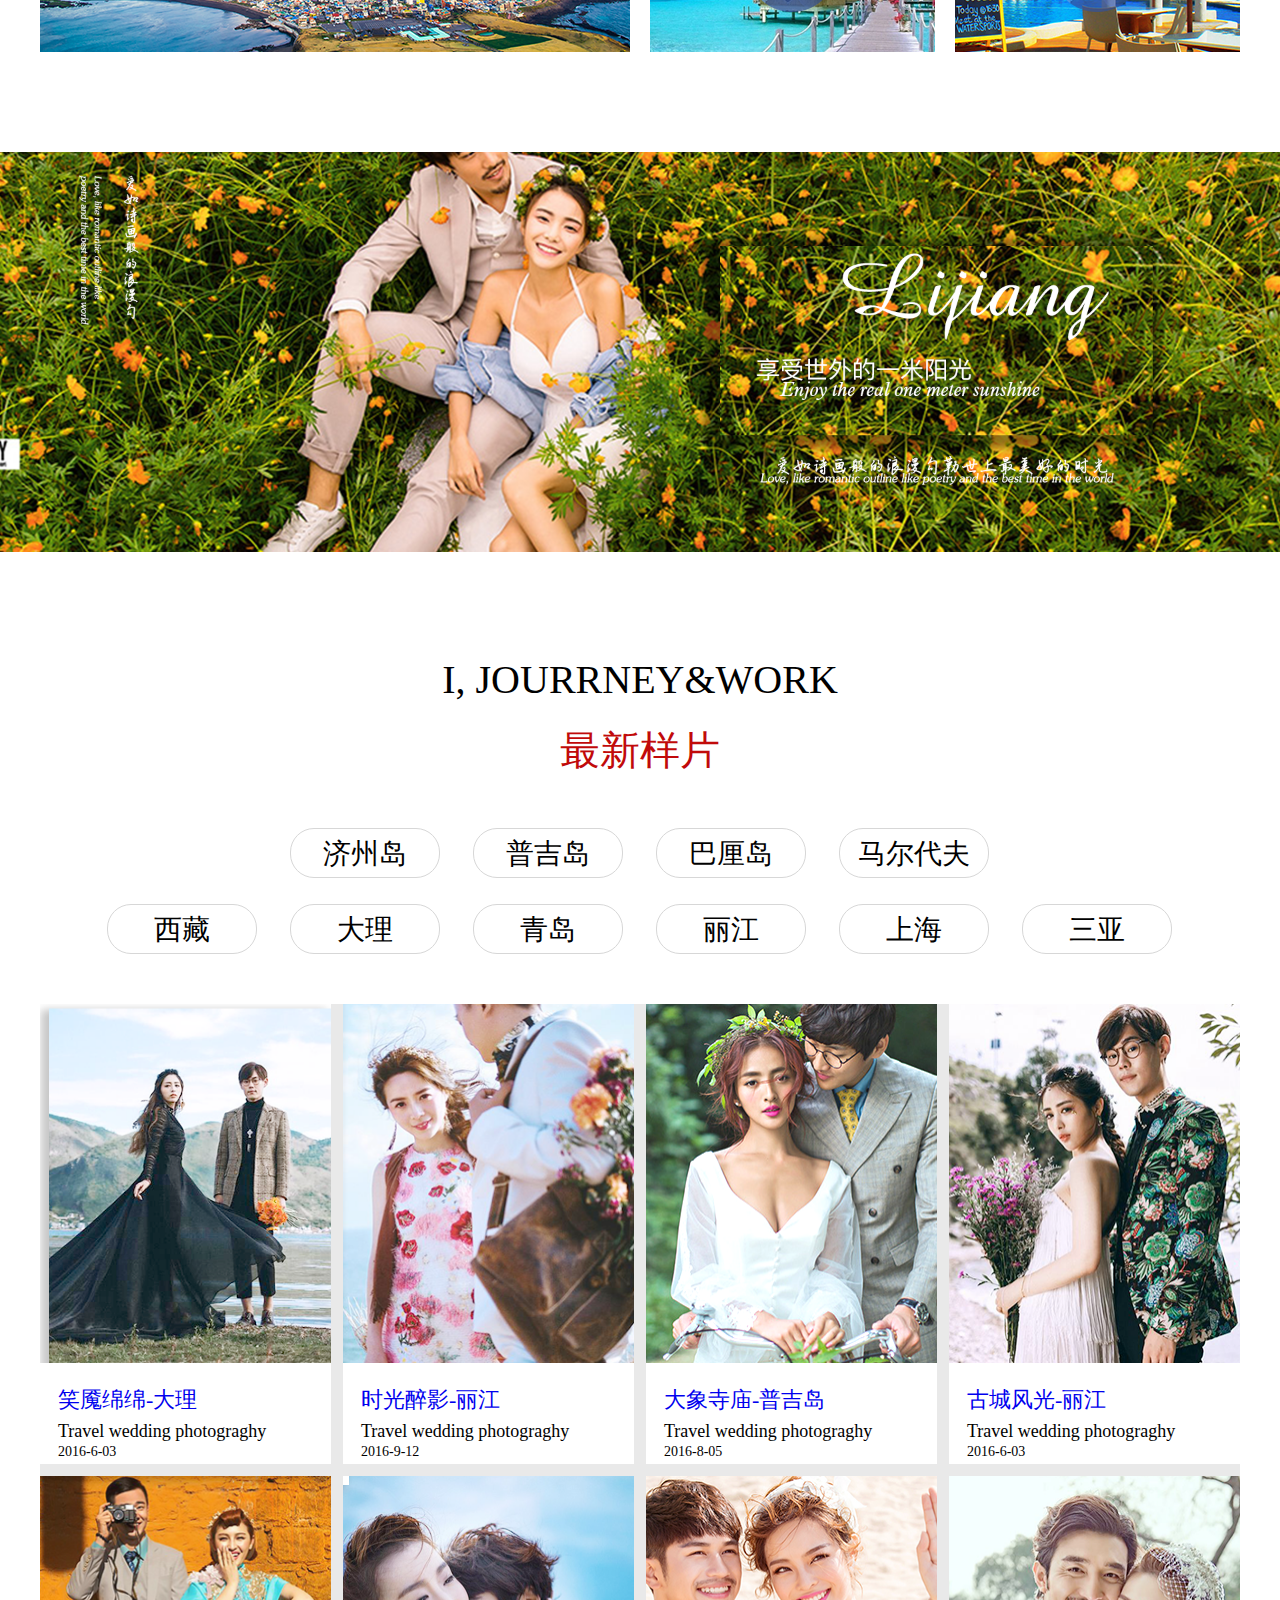
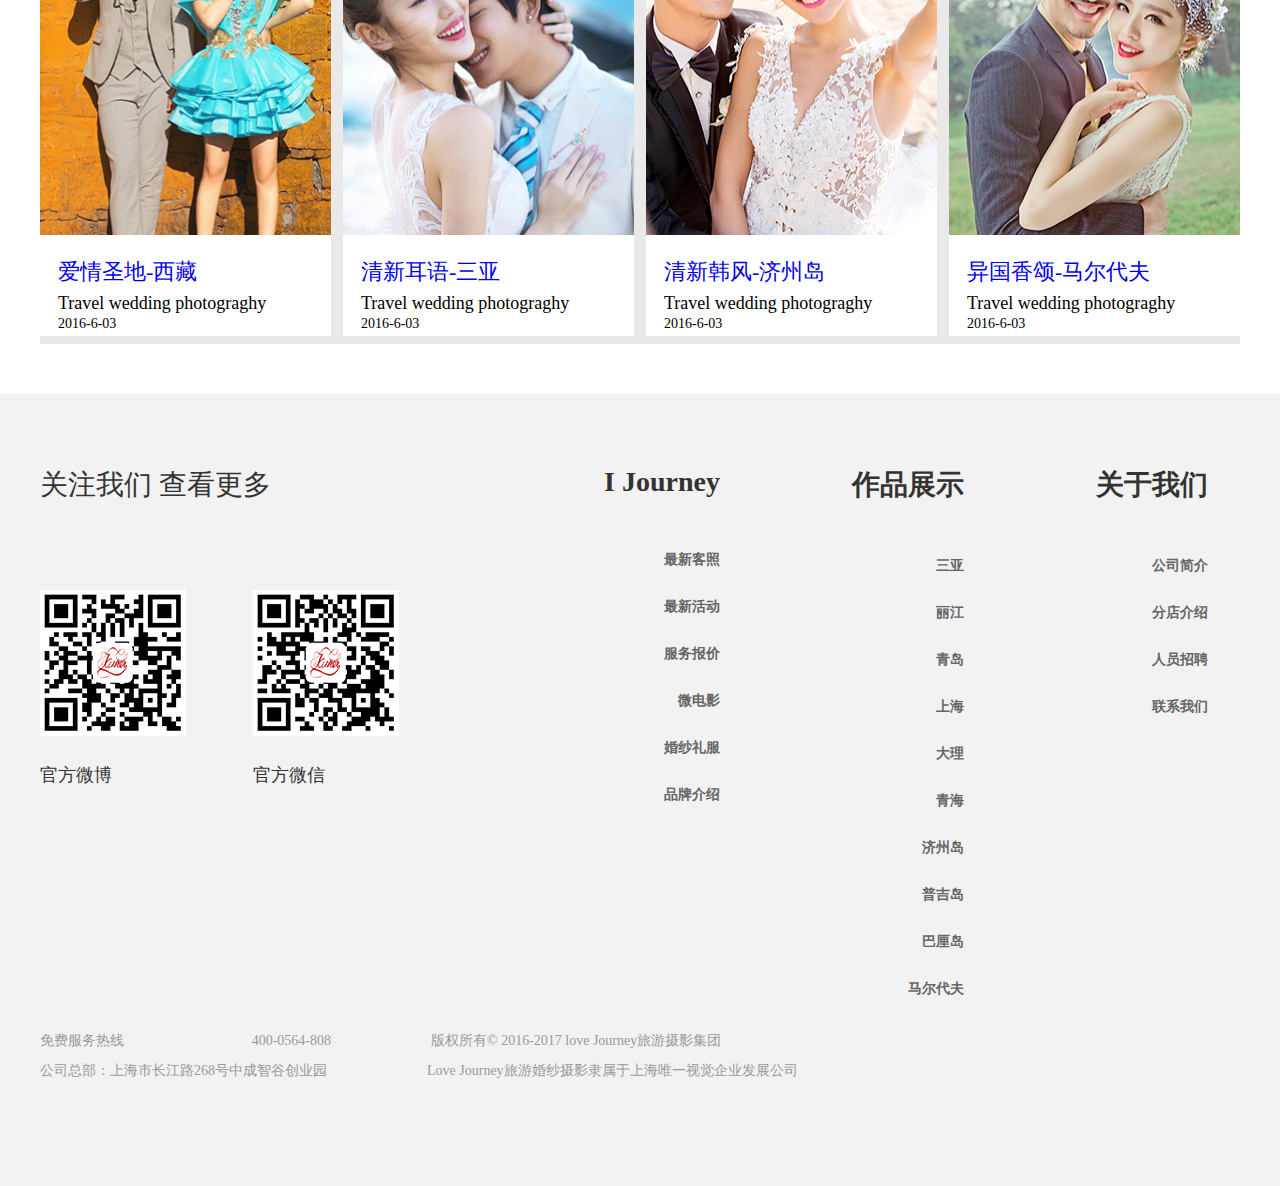
==== commit cfda8ec9: "变化" ====
--- a/index.html
+++ b/index.html
@@ -243,7 +243,7 @@
 	</div>
 	<!--最新样片部分-->
 	<div class="LFY_newsample">
-		<div class="LFY_sub_newsample">
+		<div class="LFY_sub_newsample" id="LFY_sub_newsample">
 			<p>I, JOURRNEY&WORK</p>
 			<span>最新样片</span>
 			<dl>
--- a/css/index.css
+++ b/css/index.css
@@ -126,11 +126,11 @@
 }
 .LFY_sub_hotcity ul li a{
 	display: inline-block;
-	width: 125px;
-	height: 125px;
-	position: absolute;
-	left: 80px;
-	top: 22px;
+	width: 90px;
+	height: 90px;
+	position: absolute;
+	left: 97px;
+	top: 40px;
 }
 .LFY_sub_hotcity ul li a span{
 	display: block;
@@ -141,8 +141,8 @@
 	text-align: center;
 	margin: 0;
 	position: absolute;
-	left: 0;
-	top: 37px;
+	left: -15px;
+	top: 24px;
 	z-index: 2;
 }
 .LFY_sub_hotcity ul li a p{
@@ -151,12 +151,14 @@
 	color: white;
 	text-align: center;
 	position: absolute;
-	left: 0;
-	top: 70px;
+	left: -15px;
+	top: 52px;
 	z-index: 2;
 }
 .LFY_sub_hotcity ul li a img{
 	display: block;
+	width: 90px;
+	height: 90px;
 	position: absolute;
 	top: 0px;
 	left: 0px;
@@ -236,6 +238,7 @@
 	padding-left: 67px;
 	padding-right: 67px;
 	margin-top: 26px;
+	margin-bottom: 50px;
 }
 .LFY_sub_newsample ol li{
 	float: left;
@@ -256,3 +259,57 @@
 	background: #6d98c2;
 	color: white;
 }
+
+.LFY_sub_newsample ul{
+	width: 1200px;
+	height: 940px;
+	background: #e9e9e9;
+	position: relative;
+}
+.LFY_sub_newsample ul li{
+	/*width: 291px;
+	height: 460px;*/
+	background: white;
+	position: absolute;
+}
+.LFY_sub_newsample ul li a{
+	display: inline-block;
+	width: 291px;
+	height: 460px;
+	font-family: "细体";
+}
+.LFY_sub_newsample ul li a img{
+	width: 100%;
+	height: 78%;
+}
+.LFY_sub_newsample ul li a p{
+	width: 273px;
+	margin: 0;
+	margin-top: 18px;
+	text-align: left;
+	padding-left: 18px;
+	font-size: 22px;
+}
+.LFY_sub_newsample ul li a span{
+	width: 273px;
+	margin: 0;
+	margin-top: 6px;
+	text-align: left;
+	padding-left: 18px;
+	font-size: 18px;
+	color: black;
+}
+.LFY_sub_newsample ul li a h3{
+	width: 273px;
+	margin: 0;
+	margin-top: 2px;
+	padding-left: 18px;
+	font-size: 14px;
+	padding-bottom: 15px;
+	color: black;
+	font-weight: normal;
+}
+.LFY_sub_newsample ul li a:hover{
+	width: 312px;
+	height: 470px;
+}
